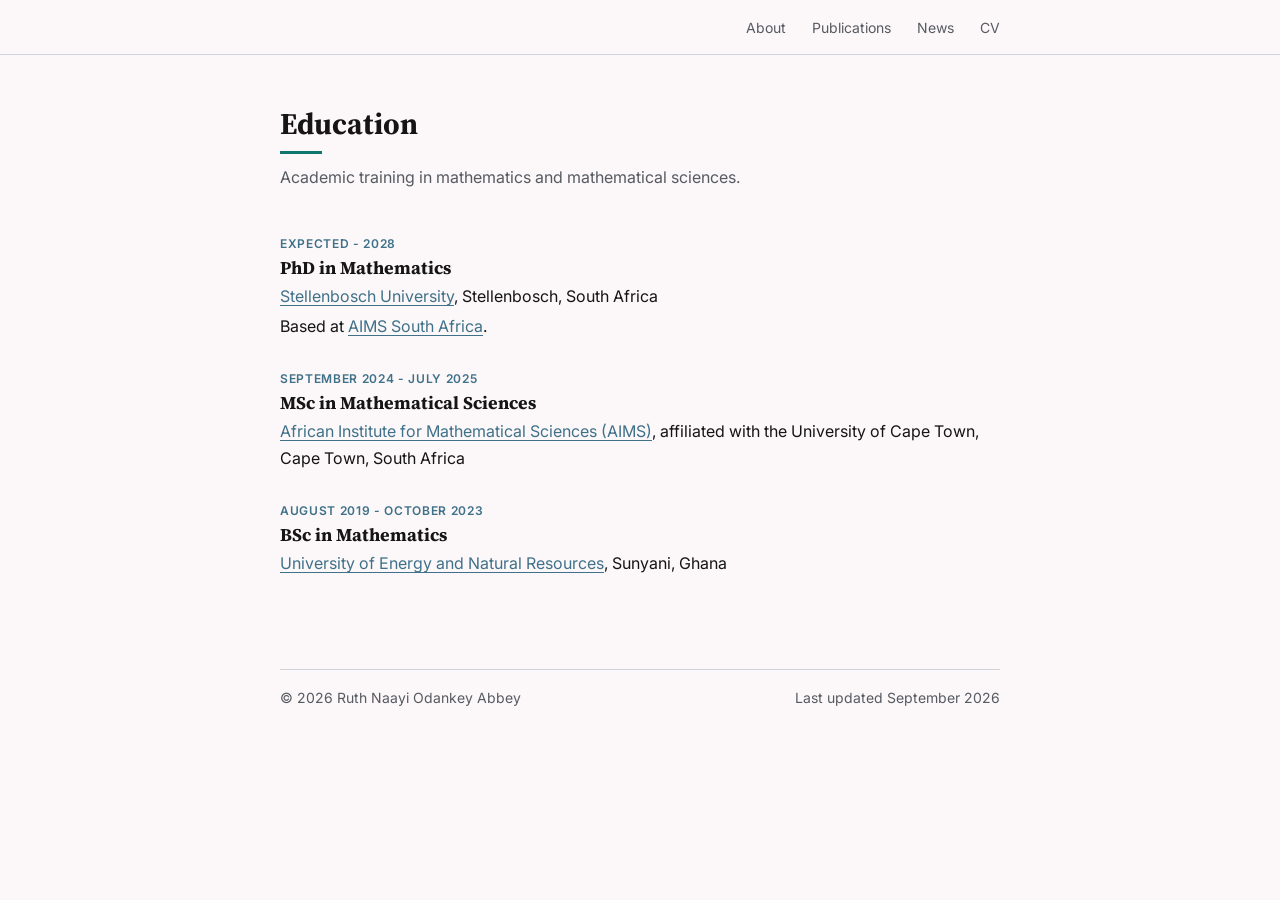
==== education.html @ 20f46680 "feat: add verified Ruth Abbey portfolio content" ====
<!doctype html>
<html lang="en">
  <head>
    <meta charset="utf-8">
    <meta name="viewport" content="width=device-width, initial-scale=1">
    <meta name="description" content="Education history of Ruth Naayi Odankey Abbey.">
    <title>Education - Ruth Naayi Odankey Abbey</title>
    <link rel="preconnect" href="https://fonts.googleapis.com">
    <link rel="preconnect" href="https://fonts.gstatic.com" crossorigin>
    <link href="https://fonts.googleapis.com/css2?family=Inter:wght@400;500;600&family=Source+Serif+4:wght@600;700&display=swap" rel="stylesheet">
    <link rel="stylesheet" href="styles.css">
  </head>
  <body>
    <header class="site-header">
      <nav class="shell site-nav" aria-label="Primary navigation">
        <ul class="nav-links desktop-nav-links">
          <li><a href="index.html">About</a></li>
          <li><a href="publications.html">Publications</a></li>
          <li><a href="news.html">News</a></li>
          <li><a href="https://drive.google.com/file/d/1EMElxZEcGMBT8WKk3W0g2B1rgcHjbld0/view?usp=sharing" target="_blank" rel="noopener noreferrer">CV</a></li>
        </ul>
        <details class="mobile-nav">
          <summary>Menu <span class="mobile-nav-icon" aria-hidden="true"></span></summary>
          <ul class="mobile-nav-links">
            <li><a href="index.html">About</a></li>
            <li><a href="publications.html">Publications</a></li>
            <li><a href="news.html">News</a></li>
            <li><a href="https://drive.google.com/file/d/1EMElxZEcGMBT8WKk3W0g2B1rgcHjbld0/view?usp=sharing" target="_blank" rel="noopener noreferrer">CV</a></li>
          </ul>
        </details>
      </nav>
    </header>

    <main class="shell archive-main">
      <header class="archive-header">
        <h1 class="page-title">Education</h1>
        <p>Academic training in mathematics and mathematical sciences.</p>
      </header>

      <div class="timeline-list">
        <article class="timeline-item">
          <p class="timeline-date">Expected - 2028</p>
          <h3>PhD in Mathematics</h3>
          <p><a href="https://www.su.ac.za/en" target="_blank" rel="noopener noreferrer">Stellenbosch University</a>, Stellenbosch, South Africa</p>
          <p>Based at <a href="https://aims.ac.za/" target="_blank" rel="noopener noreferrer">AIMS South Africa</a>.</p>
        </article>
        <article class="timeline-item">
          <p class="timeline-date">September 2024 - July 2025</p>
          <h3>MSc in Mathematical Sciences</h3>
          <p><a href="https://aims.ac.za/" target="_blank" rel="noopener noreferrer">African Institute for Mathematical Sciences (AIMS)</a>, affiliated with the University of Cape Town, Cape Town, South Africa</p>
        </article>
        <article class="timeline-item">
          <p class="timeline-date">August 2019 - October 2023</p>
          <h3>BSc in Mathematics</h3>
          <p><a href="https://uenr.edu.gh/" target="_blank" rel="noopener noreferrer">University of Energy and Natural Resources</a>, Sunyani, Ghana</p>
        </article>
      </div>
    </main>

    <footer class="shell site-footer">
      <p>© 2026 Ruth Naayi Odankey Abbey</p>
      <p>Last updated September 2026</p>
    </footer>
  </body>
</html>
---- styles.css ----
:root {
  --accent: #0f766e;
  --snow: #fcf7f8;
  --pale-slate: #ced3dc;
  --air-force-blue: #3f7189;
  --sky-blue: #90c2e7;
  --ink: #151515;
  --muted: #565b61;
  --sans: "Inter", -apple-system, BlinkMacSystemFont, "Segoe UI", sans-serif;
  --serif: "Source Serif 4", Georgia, "Times New Roman", serif;
}

*,
*::before,
*::after {
  box-sizing: border-box;
}

html {
  scroll-behavior: smooth;
}

body {
  margin: 0;
  overflow-wrap: anywhere;
  background: var(--snow);
  color: var(--ink);
  font-family: var(--sans);
  font-size: 16px;
  line-height: 1.65;
  -webkit-font-smoothing: antialiased;
}

::selection {
  background: var(--sky-blue);
  color: var(--ink);
}

a {
  color: var(--air-force-blue);
  text-decoration-thickness: 1px;
  text-underline-offset: 0.18em;
}

a:hover {
  color: var(--accent);
}

a:focus-visible,
summary:focus-visible {
  border-radius: 2px;
  outline: 3px solid var(--sky-blue);
  outline-offset: 4px;
  color: var(--accent);
}

h1,
h2,
h3,
p {
  margin-top: 0;
}

h1,
h2,
h3 {
  font-family: var(--serif);
  line-height: 1.25;
}

.shell {
  width: min(100% - 48px, 720px);
  margin-inline: auto;
}

.site-header {
  border-bottom: 1px solid var(--pale-slate);
}

.site-nav {
  display: flex;
  min-height: 54px;
  align-items: center;
  justify-content: flex-end;
}

.nav-links {
  display: flex;
  flex-wrap: wrap;
  justify-content: flex-end;
  gap: 8px 26px;
  margin: 0;
  padding: 0;
  list-style: none;
}

.nav-links a {
  color: var(--muted);
  font-size: 14px;
  font-weight: 400;
  text-decoration: none;
}

.nav-links a[aria-current="page"] {
  color: var(--air-force-blue);
}

.nav-links a:hover {
  color: var(--accent);
}

.mobile-nav {
  display: none;
}

main {
  padding-top: 50px;
}

.intro {
  display: grid;
  grid-template-columns: minmax(0, 1fr) 184px;
  align-items: center;
  gap: 48px;
}

.intro h1,
.page-title {
  margin-bottom: 10px;
  font-size: 30px;
  font-weight: 700;
}

.affiliation,
.department {
  margin-bottom: 2px;
}

.department,
.archive-header p {
  color: var(--muted);
}

.email {
  margin: 16px 0 12px;
  font-family: ui-monospace, SFMono-Regular, Menlo, Consolas, monospace;
  font-size: 14px;
}

.social-links {
  display: flex;
  flex-wrap: wrap;
  gap: 10px;
}

.social-links a {
  display: inline-grid;
  width: 34px;
  height: 34px;
  place-items: center;
  border: 1px solid var(--pale-slate);
  border-radius: 50%;
  font-size: 12px;
  font-weight: 600;
  letter-spacing: -0.03em;
  text-decoration: none;
}

.social-links a:hover {
  border-color: var(--accent);
}

.portrait {
  display: block;
  width: 184px;
  height: 184px;
  border-radius: 50%;
  object-fit: cover;
}

.bio {
  margin-top: 34px;
}

.bio p {
  margin-bottom: 16px;
}

.status-tag {
  display: inline-flex;
  align-items: center;
  gap: 7px;
  margin: 6px 0 0;
  color: var(--accent);
  font-size: 13.5px;
  font-weight: 500;
}

.status-dot {
  width: 6px;
  height: 6px;
  flex-shrink: 0;
  border-radius: 50%;
  background-color: var(--accent);
}

.section {
  padding-top: 54px;
}

.section-heading {
  display: flex;
  align-items: baseline;
  justify-content: space-between;
  gap: 24px;
  margin-bottom: 28px;
}

.section-heading h2,
.archive-header h1 {
  position: relative;
  padding-bottom: 11px;
}

.section-heading h2::after,
.archive-header h1::after {
  position: absolute;
  bottom: 0;
  left: 0;
  width: 42px;
  height: 3px;
  background: var(--accent);
  content: "";
}

.section h2 {
  margin-bottom: 0;
  font-size: 24px;
}

.more-link {
  flex: 0 0 auto;
  font-size: 14px;
}

.section-more {
  margin: 20px 0 0;
  text-align: right;
}

.publication-year-group {
  display: grid;
  grid-template-columns: 72px minmax(0, 1fr);
  gap: 22px;
}

.publication-year-group + .publication-year-group {
  margin-top: 38px;
}

.publication-year {
  margin: 0;
  color: var(--ink);
  font-family: var(--sans);
  font-size: 15px;
  font-weight: 600;
  line-height: 1.5;
}

.publication-year-entries {
  min-width: 0;
  padding-left: 22px;
  border-left: 2px solid color-mix(in srgb, var(--pale-slate) 72%, var(--snow));
}

.publication-item {
  padding-bottom: 25px;
}

.publication-item + .publication-item {
  padding-top: 4px;
}

.publication-item:last-child {
  padding-bottom: 0;
}

.publication-preview .publication-item {
  padding: 0 0 0 22px;
  border-left: 2px solid color-mix(in srgb, var(--pale-slate) 72%, var(--snow));
}

.publication-preview .publication-item + .publication-item {
  margin-top: 30px;
}

.publication-item h3,
.publication-item h4 {
  margin: 0 0 7px;
  font-family: var(--serif);
  font-size: 18px;
  font-weight: 600;
  line-height: 1.3;
}

.timeline-date {
  margin-bottom: 3px;
  color: var(--air-force-blue);
  font-size: 12px;
  font-weight: 600;
  letter-spacing: 0.055em;
  text-transform: uppercase;
}

.publication-authors,
.publication-venue {
  margin-bottom: 2px;
  font-size: 14px;
}

.publication-venue {
  color: var(--muted);
}

.publication-links {
  display: flex;
  flex-wrap: wrap;
  gap: 8px 16px;
  margin: 9px 0 0;
  padding: 0;
  list-style: none;
}

.publication-links a,
.scholar-link a {
  font-size: 13px;
  font-weight: 500;
}

.section-disclosure > summary {
  display: flex;
  cursor: pointer;
  list-style: none;
  margin-bottom: 0;
}

.section-disclosure > summary::-webkit-details-marker {
  display: none;
}

.section-disclosure > summary:hover h2 {
  color: var(--accent);
}

.section-disclosure-icon {
  position: relative;
  width: 18px;
  height: 18px;
  flex: 0 0 18px;
  color: var(--air-force-blue);
}

.section-disclosure-icon::before,
.section-disclosure-icon::after {
  position: absolute;
  top: 8px;
  left: 2px;
  width: 14px;
  height: 2px;
  background: currentColor;
  content: "";
}

.section-disclosure-icon::after {
  transform: rotate(90deg);
}

.section-disclosure[open] .section-disclosure-icon::after {
  transform: rotate(0);
}

.section-disclosure[open] > summary {
  margin-bottom: 24px;
}

.section-disclosure-content {
  position: relative;
  padding-top: 4px;
}

.section-disclosure-content h3 {
  margin: 0 0 5px;
  font-size: 17px;
}

.section-disclosure-content h3:not(:first-child) {
  margin-top: 28px;
}

.news-list {
  margin: 0;
  padding: 0;
  list-style: none;
}

.news-list li {
  display: grid;
  grid-template-columns: 104px minmax(0, 1fr);
  gap: 22px;
  padding-bottom: 24px;
}

.news-list time {
  color: var(--air-force-blue);
  font-size: 13px;
  font-weight: 600;
  white-space: nowrap;
}

.news-list time::before {
  content: "[";
}

.news-list time::after {
  content: "]";
}

.news-archive li {
  position: relative;
  display: block;
  padding: 13px 0 13px 20px;
  border-bottom: 1px solid color-mix(in srgb, var(--pale-slate) 62%, var(--snow));
  line-height: 1.6;
}

.news-archive li::before {
  position: absolute;
  top: 16px;
  left: 2px;
  color: var(--air-force-blue);
  content: ">";
  font-size: 12px;
  font-weight: 600;
}

.news-archive time {
  margin-right: 5px;
  color: var(--ink);
  font-size: 14px;
  font-weight: 600;
}

.news-archive p {
  display: inline;
  margin: 0;
  font-size: 15px;
}

.news-list p,
.timeline-item p,
.honour-item p {
  margin-bottom: 3px;
}

.news-list p a {
  font-weight: 500;
}

.timeline-item + .timeline-item {
  margin-top: 30px;
}

.timeline-item h3,
.honour-item h3 {
  margin-bottom: 4px;
  font-size: 18px;
}

.honours-list {
  margin: 0;
  padding: 0;
  list-style: none;
}

.honour-item + .honour-item {
  margin-top: 26px;
}

.skills-list {
  display: grid;
  grid-template-columns: minmax(0, 150px) minmax(0, 1fr);
  gap: 10px 18px;
  margin: 0;
}

.skills-list dt {
  font-weight: 600;
}

.skills-list dd {
  margin: 0;
}

.simple-list {
  margin: 0;
  padding-left: 20px;
}

.simple-list li + li {
  margin-top: 9px;
}

.archive-main {
  max-width: 720px;
}

.archive-header {
  margin-bottom: 44px;
}

.archive-header h1 {
  display: inline-block;
}

.archive-header p {
  max-width: 680px;
  margin-bottom: 0;
}

.site-footer {
  display: flex;
  align-items: center;
  justify-content: space-between;
  gap: 8px 24px;
  margin-top: 92px;
  padding: 16px 0 20px;
  border-top: 1px solid var(--pale-slate);
  color: var(--muted);
  font-size: 14px;
  font-weight: 400;
}

.site-footer p {
  margin-bottom: 0;
}

@media (max-width: 720px) {
  .shell {
    width: min(100% - 40px, 720px);
  }

  .nav-links {
    gap: 6px 18px;
  }

  .nav-links a {
    font-size: 14px;
  }

  main {
    padding-top: 42px;
  }

  .intro {
    grid-template-columns: minmax(0, 1fr) 160px;
    gap: 32px;
  }

  .portrait {
    width: 160px;
    height: 160px;
  }
}

@media (max-width: 600px) {
  body {
    font-size: 15px;
  }

  .shell {
    width: min(100% - 32px, 720px);
  }

  .site-nav {
    display: block;
    min-height: 0;
  }

  .desktop-nav-links {
    display: none;
  }

  .mobile-nav {
    display: block;
    width: 100%;
  }

  .mobile-nav > summary {
    display: flex;
    min-height: 50px;
    align-items: center;
    justify-content: flex-end;
    gap: 9px;
    cursor: pointer;
    color: var(--muted);
    font-size: 14px;
    font-weight: 400;
    list-style: none;
  }

  .mobile-nav > summary::-webkit-details-marker {
    display: none;
  }

  .mobile-nav-icon {
    position: relative;
    width: 18px;
    height: 12px;
    border-top: 1.5px solid currentColor;
    border-bottom: 1.5px solid currentColor;
  }

  .mobile-nav-icon::after {
    position: absolute;
    top: 4px;
    left: 0;
    width: 18px;
    border-top: 1.5px solid currentColor;
    content: "";
  }

  .mobile-nav[open] .mobile-nav-icon {
    height: 18px;
    border: 0;
  }

  .mobile-nav[open] .mobile-nav-icon::before,
  .mobile-nav[open] .mobile-nav-icon::after {
    position: absolute;
    top: 8px;
    left: 0;
    width: 18px;
    border-top: 1.5px solid currentColor;
    content: "";
    transform: rotate(45deg);
  }

  .mobile-nav[open] .mobile-nav-icon::after {
    transform: rotate(-45deg);
  }

  .mobile-nav-links {
    margin: 0;
    padding: 2px 0 12px;
    border-top: 1px solid color-mix(in srgb, var(--pale-slate) 62%, var(--snow));
    list-style: none;
  }

  .mobile-nav-links a {
    display: block;
    padding: 7px 0;
    color: var(--muted);
    font-size: 14px;
    text-align: right;
    text-decoration: none;
  }

  .mobile-nav-links a[aria-current="page"] {
    color: var(--air-force-blue);
  }

  main {
    padding-top: 32px;
  }

  .intro {
    display: flex;
    flex-direction: column-reverse;
    align-items: flex-start;
    gap: 28px;
  }

  .portrait {
    width: 148px;
    height: 148px;
  }

  .intro h1,
  .page-title {
    font-size: 27px;
  }

  .section {
    padding-top: 44px;
  }

  .section-heading {
    display: block;
    margin-bottom: 24px;
  }

  .section-heading h2 {
    margin-bottom: 6px;
  }

  .section h2 {
    font-size: 22px;
  }

  .section-disclosure > summary {
    display: flex;
  }

  .news-preview li {
    display: block;
    padding-bottom: 20px;
  }

  .news-preview time {
    display: block;
    margin-bottom: 4px;
  }

  .publication-preview .publication-item {
    padding-left: 16px;
  }

  .publication-year-group {
    display: block;
  }

  .publication-year-group + .publication-year-group {
    margin-top: 34px;
  }

  .publication-year {
    margin-bottom: 10px;
  }

  .publication-year-entries {
    padding-left: 16px;
  }

  .skills-list {
    display: block;
  }

  .skills-list dt {
    margin-top: 12px;
  }

  .skills-list dt:first-child {
    margin-top: 0;
  }

  .site-footer {
    flex-direction: column;
    align-items: flex-start;
    margin-top: 64px;
  }
}

@media (max-width: 360px) {
  .shell {
    width: min(100% - 24px, 720px);
  }

  .publication-item h3,
  .publication-item h4 {
    font-size: 17px;
  }

  .publication-authors,
  .publication-venue {
    font-size: 13px;
  }
}

@media (prefers-reduced-motion: reduce) {
  html {
    scroll-behavior: auto;
  }
}
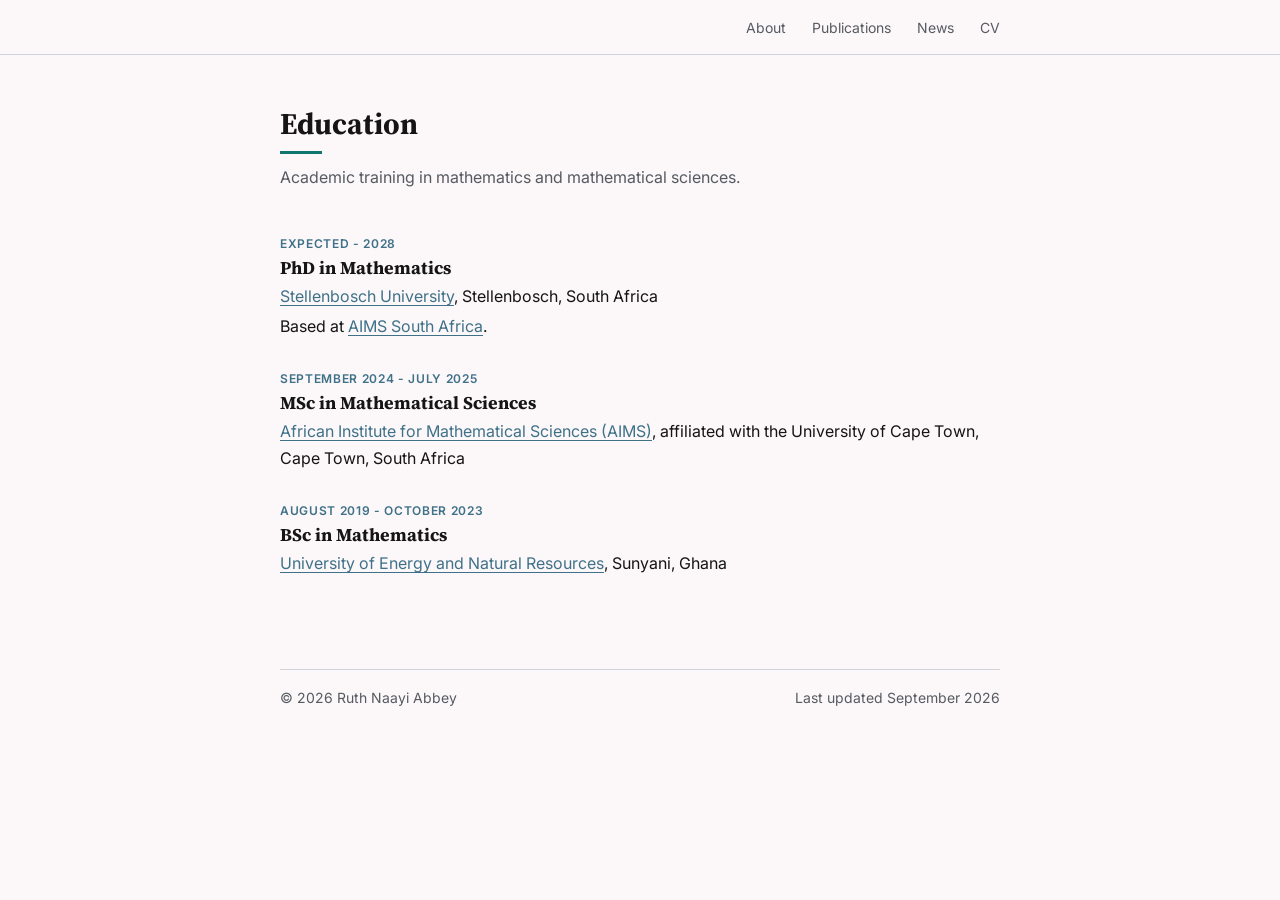
==== commit a809e8d1: "fix: update portfolio display name" ====
--- a/education.html
+++ b/education.html
@@ -3,8 +3,8 @@
   <head>
     <meta charset="utf-8">
     <meta name="viewport" content="width=device-width, initial-scale=1">
-    <meta name="description" content="Education history of Ruth Naayi Odankey Abbey.">
-    <title>Education - Ruth Naayi Odankey Abbey</title>
+    <meta name="description" content="Education history of Ruth Naayi Abbey.">
+    <title>Education - Ruth Naayi Abbey</title>
     <link rel="preconnect" href="https://fonts.googleapis.com">
     <link rel="preconnect" href="https://fonts.gstatic.com" crossorigin>
     <link href="https://fonts.googleapis.com/css2?family=Inter:wght@400;500;600&family=Source+Serif+4:wght@600;700&display=swap" rel="stylesheet">
@@ -58,7 +58,7 @@
     </main>
 
     <footer class="shell site-footer">
-      <p>© 2026 Ruth Naayi Odankey Abbey</p>
+      <p>© 2026 Ruth Naayi Abbey</p>
       <p>Last updated September 2026</p>
     </footer>
   </body>
--- a/styles.css
+++ b/styles.css
@@ -166,6 +166,13 @@
   text-decoration: none;
 }
 
+.social-links svg {
+  display: block;
+  width: 16px;
+  height: 16px;
+  fill: currentColor;
+}
+
 .social-links a:hover {
   border-color: var(--accent);
 }
